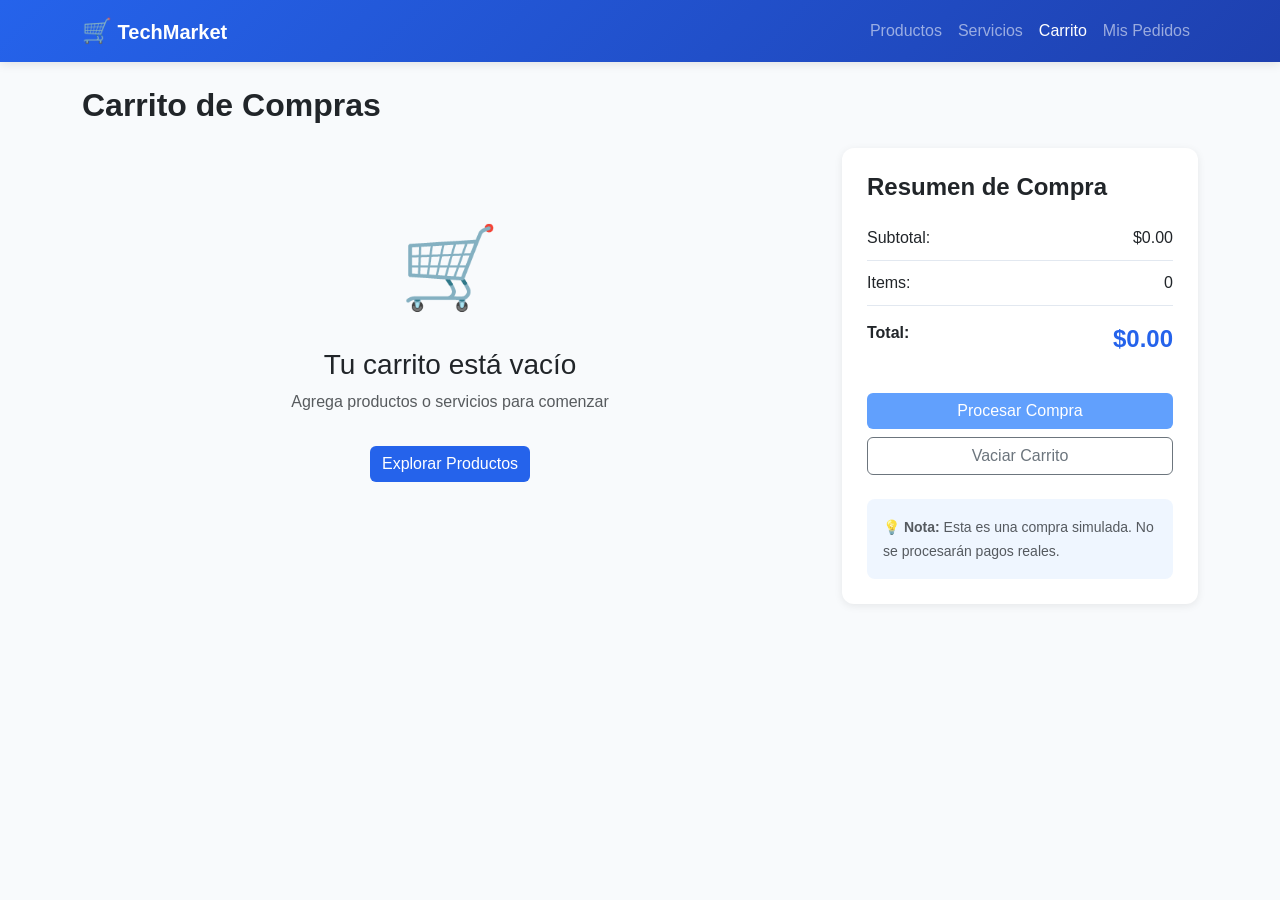
==== frontend/pages/carrito.html @ 2e981b22 "Implement order history and connection with backend" ====
<!DOCTYPE html>
<html lang="es">
<head>
    <meta charset="UTF-8">
    <meta name="viewport" content="width=device-width, initial-scale=1.0">
    <title>Carrito de Compras - TechMarket</title>
    <link href="https://cdn.jsdelivr.net/npm/bootstrap@5.3.0/dist/css/bootstrap.min.css" rel="stylesheet">
    <style>
        :root {
            --primary-color: #2563eb;
            --secondary-color: #1e40af;
            --danger-color: #ef4444;
        }

        body {
            background-color: #f8fafc;
            font-family: 'Segoe UI', Tahoma, Geneva, Verdana, sans-serif;
        }

        .navbar {
            background: linear-gradient(135deg, var(--primary-color), var(--secondary-color));
            box-shadow: 0 2px 10px rgba(0,0,0,0.1);
        }

        .cart-item {
            background: white;
            border-radius: 12px;
            padding: 20px;
            margin-bottom: 15px;
            box-shadow: 0 2px 8px rgba(0,0,0,0.08);
            transition: all 0.3s ease;
        }

        .cart-item:hover {
            box-shadow: 0 4px 12px rgba(0,0,0,0.12);
        }

        .item-icon {
            width: 80px;
            height: 80px;
            background: linear-gradient(135deg, #667eea 0%, #764ba2 100%);
            border-radius: 10px;
            display: flex;
            align-items: center;
            justify-content: center;
            color: white;
            font-size: 2rem;
        }

        .summary-card {
            background: white;
            border-radius: 12px;
            padding: 25px;
            box-shadow: 0 2px 8px rgba(0,0,0,0.08);
            position: sticky;
            top: 20px;
        }

        .summary-row {
            display: flex;
            justify-content: space-between;
            margin-bottom: 10px;
            padding-bottom: 10px;
            border-bottom: 1px solid #e2e8f0;
        }

        .summary-total {
            font-size: 1.5rem;
            font-weight: bold;
            color: var(--primary-color);
        }

        .quantity-control {
            display: flex;
            align-items: center;
            gap: 10px;
        }

        .quantity-btn {
            width: 30px;
            height: 30px;
            border-radius: 5px;
            border: 1px solid #cbd5e1;
            background: white;
            cursor: pointer;
            transition: all 0.2s;
        }

        .quantity-btn:hover {
            background: var(--primary-color);
            color: white;
            border-color: var(--primary-color);
        }

        .btn-primary {
            background: var(--primary-color);
            border: none;
        }

        .btn-primary:hover {
            background: var(--secondary-color);
        }

        .btn-danger {
            background: var(--danger-color);
            border: none;
        }

        .empty-cart {
            text-align: center;
            padding: 60px 20px;
        }

        .empty-cart-icon {
            font-size: 5rem;
            margin-bottom: 20px;
        }
    </style>
</head>
<body>
    <!-- Navbar -->
    <nav class="navbar navbar-expand-lg navbar-dark">
        <div class="container">
            <a class="navbar-brand fw-bold" href="#">
                <span style="font-size: 1.5rem;">🛒</span> TechMarket
            </a>
            <button class="navbar-toggler" type="button" data-bs-toggle="collapse" data-bs-target="#navbarNav">
                <span class="navbar-toggler-icon"></span>
            </button>
            <div class="collapse navbar-collapse" id="navbarNav">
                <ul class="navbar-nav ms-auto">
                    <li class="nav-item">
                        <a class="nav-link" href="catalogo.html">Productos</a>
                    </li>
                    <li class="nav-item">
                        <a class="nav-link" href="servicios.html">Servicios</a>
                    </li>
                    <li class="nav-item">
                        <a class="nav-link active" href="carrito.html">Carrito</a>
                    </li>
                    <li class="nav-item">
                        <a class="nav-link" href="historial.html">Mis Pedidos</a>
                    </li>
                </ul>
            </div>
        </div>
    </nav>

    <div class="container mt-4">
        <h2 class="fw-bold mb-4">Carrito de Compras</h2>

        <div class="row">
            <!-- Listado de Items -->
            <div class="col-lg-8">
                <div id="cartItems">
                    <!-- Los items se cargarán aquí dinámicamente -->
                </div>
            </div>

            <!-- Resumen de Compra -->
            <div class="col-lg-4">
                <div class="summary-card">
                    <h4 class="fw-bold mb-4">Resumen de Compra</h4>
                    
                    <div class="summary-row">
                        <span>Subtotal:</span>
                        <span id="subtotal">$0.00</span>
                    </div>
                    
                    <div class="summary-row">
                        <span>Items:</span>
                        <span id="totalItems">0</span>
                    </div>
                    
                    <div class="summary-row" style="border: none; margin-top: 15px;">
                        <span class="fw-bold">Total:</span>
                        <span class="summary-total" id="total">$0.00</span>
                    </div>

                    <button class="btn btn-primary w-100 mt-3" onclick="procesarCompra()" id="btnProcesar">
                        Procesar Compra
                    </button>

                    <button class="btn btn-outline-secondary w-100 mt-2" onclick="vaciarCarrito()">
                        Vaciar Carrito
                    </button>

                    <div class="mt-4 p-3" style="background: #eff6ff; border-radius: 8px;">
                        <small class="text-muted">
                            💡 <strong>Nota:</strong> Esta es una compra simulada. 
                            No se procesarán pagos reales.
                        </small>
                    </div>
                </div>
            </div>
        </div>
    </div>

    <!-- Modal Confirmar Compra -->
    <div class="modal fade" id="modalConfirmarCompra" tabindex="-1">
        <div class="modal-dialog">
            <div class="modal-content">
                <div class="modal-header bg-success text-white">
                    <h5 class="modal-title">✅ Compra Procesada</h5>
                    <button type="button" class="btn-close btn-close-white" data-bs-dismiss="modal"></button>
                </div>
                <div class="modal-body text-center py-4">
                    <div style="font-size: 4rem; color: #10b981;">✓</div>
                    <h4 class="mt-3">¡Orden generada exitosamente!</h4>
                    <p class="text-muted">Número de orden: <strong id="ordenId">#0</strong></p>
                    <p>Puedes revisar el estado de tu pedido en la sección "Mis Pedidos"</p>
                </div>
                <div class="modal-footer">
                    <button type="button" class="btn btn-secondary" data-bs-dismiss="modal">Cerrar</button>
                    <a href="historial.html" class="btn btn-primary">Ver Mis Pedidos</a>
                </div>
            </div>
        </div>
    </div>

    <script src="https://cdn.jsdelivr.net/npm/bootstrap@5.3.0/dist/js/bootstrap.bundle.min.js"></script>
    <script src="../js/carrito.js"></script>
</body>
</html>
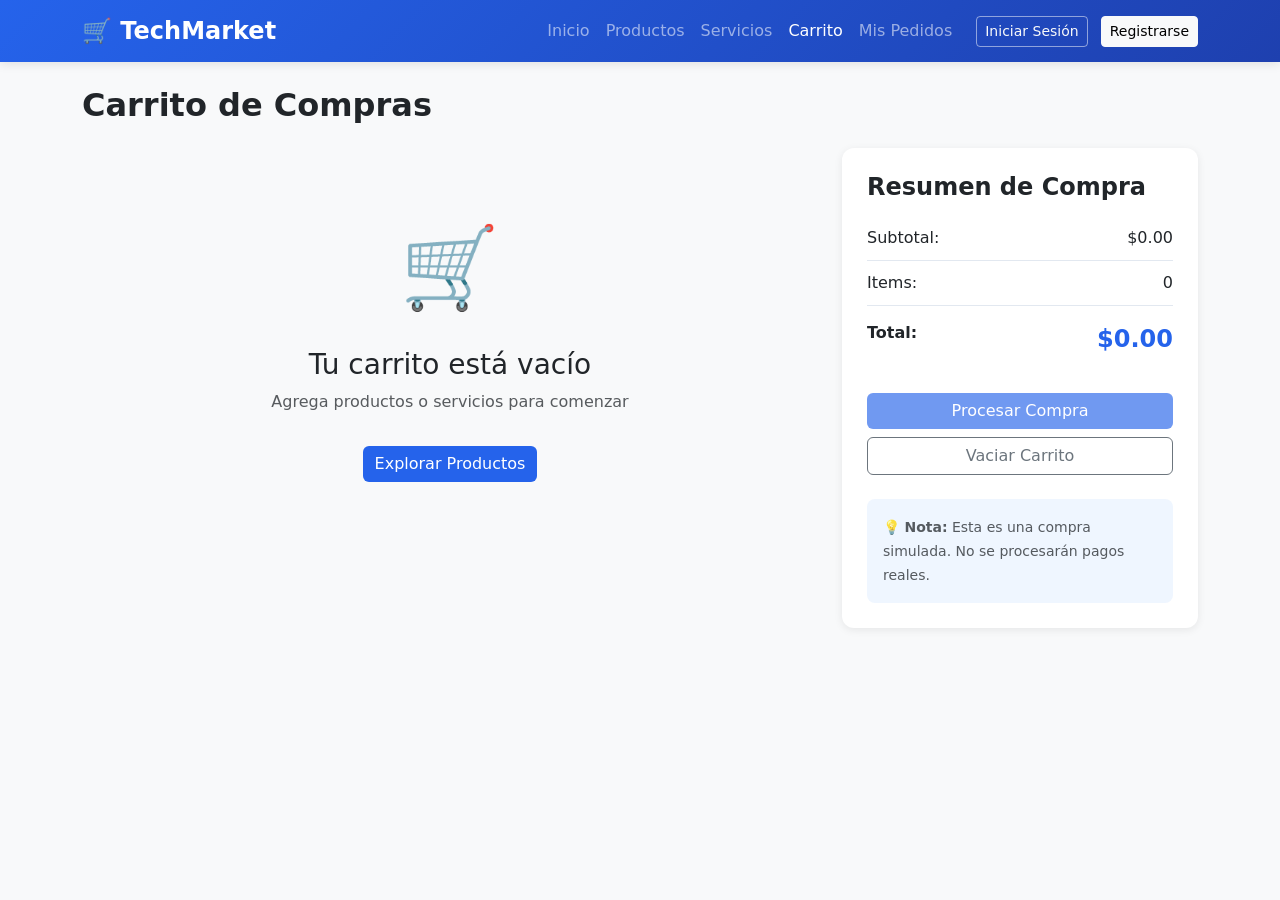
==== commit d341d84c: "Implement Login/SIgnUp logic and fix navbar bugs" ====
--- a/frontend/pages/carrito.html
+++ b/frontend/pages/carrito.html
@@ -1,38 +1,24 @@
 <!DOCTYPE html>
 <html lang="es">
+
 <head>
     <meta charset="UTF-8">
     <meta name="viewport" content="width=device-width, initial-scale=1.0">
     <title>Carrito de Compras - TechMarket</title>
     <link href="https://cdn.jsdelivr.net/npm/bootstrap@5.3.0/dist/css/bootstrap.min.css" rel="stylesheet">
+    <link href="../css/styles.css" rel="stylesheet">
     <style>
-        :root {
-            --primary-color: #2563eb;
-            --secondary-color: #1e40af;
-            --danger-color: #ef4444;
-        }
-
-        body {
-            background-color: #f8fafc;
-            font-family: 'Segoe UI', Tahoma, Geneva, Verdana, sans-serif;
-        }
-
-        .navbar {
-            background: linear-gradient(135deg, var(--primary-color), var(--secondary-color));
-            box-shadow: 0 2px 10px rgba(0,0,0,0.1);
-        }
-
         .cart-item {
             background: white;
             border-radius: 12px;
             padding: 20px;
             margin-bottom: 15px;
-            box-shadow: 0 2px 8px rgba(0,0,0,0.08);
+            box-shadow: 0 2px 8px rgba(0, 0, 0, 0.08);
             transition: all 0.3s ease;
         }
 
         .cart-item:hover {
-            box-shadow: 0 4px 12px rgba(0,0,0,0.12);
+            box-shadow: 0 4px 12px rgba(0, 0, 0, 0.12);
         }
 
         .item-icon {
@@ -51,7 +37,7 @@
             background: white;
             border-radius: 12px;
             padding: 25px;
-            box-shadow: 0 2px 8px rgba(0,0,0,0.08);
+            box-shadow: 0 2px 8px rgba(0, 0, 0, 0.08);
             position: sticky;
             top: 20px;
         }
@@ -117,6 +103,7 @@
         }
     </style>
 </head>
+
 <body>
     <!-- Navbar -->
     <nav class="navbar navbar-expand-lg navbar-dark">
@@ -130,6 +117,9 @@
             <div class="collapse navbar-collapse" id="navbarNav">
                 <ul class="navbar-nav ms-auto">
                     <li class="nav-item">
+                        <a class="nav-link" href="index.html">Inicio</a>
+                    </li>
+                    <li class="nav-item">
                         <a class="nav-link" href="catalogo.html">Productos</a>
                     </li>
                     <li class="nav-item">
@@ -142,6 +132,10 @@
                         <a class="nav-link" href="historial.html">Mis Pedidos</a>
                     </li>
                 </ul>
+                <div class="ms-3" id="auth-buttons">
+                    <a href="login.html" class="btn btn-outline-light btn-sm me-2">Iniciar Sesión</a>
+                    <a href="signup.html" class="btn btn-light btn-sm">Registrarse</a>
+                </div>
             </div>
         </div>
     </nav>
@@ -161,17 +155,17 @@
             <div class="col-lg-4">
                 <div class="summary-card">
                     <h4 class="fw-bold mb-4">Resumen de Compra</h4>
-                    
+
                     <div class="summary-row">
                         <span>Subtotal:</span>
                         <span id="subtotal">$0.00</span>
                     </div>
-                    
+
                     <div class="summary-row">
                         <span>Items:</span>
                         <span id="totalItems">0</span>
                     </div>
-                    
+
                     <div class="summary-row" style="border: none; margin-top: 15px;">
                         <span class="fw-bold">Total:</span>
                         <span class="summary-total" id="total">$0.00</span>
@@ -187,7 +181,7 @@
 
                     <div class="mt-4 p-3" style="background: #eff6ff; border-radius: 8px;">
                         <small class="text-muted">
-                            💡 <strong>Nota:</strong> Esta es una compra simulada. 
+                            💡 <strong>Nota:</strong> Esta es una compra simulada.
                             No se procesarán pagos reales.
                         </small>
                     </div>
@@ -219,6 +213,8 @@
     </div>
 
     <script src="https://cdn.jsdelivr.net/npm/bootstrap@5.3.0/dist/js/bootstrap.bundle.min.js"></script>
+    <script src="../js/auth.js"></script>
     <script src="../js/carrito.js"></script>
 </body>
+
 </html>
--- a/frontend/css/styles.css
+++ b/frontend/css/styles.css
@@ -0,0 +1,92 @@
+/* ===== TechMarket Unified Theme ===== */
+:root {
+    --primary-color: #2563eb;
+    --secondary-color: #1e40af;
+    --danger-color: #ef4444;
+    --success-color: #10b981;
+    --warning-color: #fbbf24;
+    --bg-light: #f8fafc;
+}
+
+/* Override Bootstrap primary color for consistency */
+.bg-primary {
+    background: linear-gradient(135deg, var(--primary-color), var(--secondary-color)) !important;
+}
+
+.btn-primary {
+    background-color: var(--primary-color) !important;
+    border-color: var(--primary-color) !important;
+}
+
+.btn-primary:hover {
+    background-color: var(--secondary-color) !important;
+    border-color: var(--secondary-color) !important;
+}
+
+/* Unified Navbar Styling */
+.navbar {
+    background: linear-gradient(135deg, var(--primary-color), var(--secondary-color)) !important;
+    box-shadow: 0 2px 10px rgba(0,0,0,0.1);
+}
+
+.navbar-brand {
+    font-weight: bold;
+    font-size: 1.5rem;
+}
+
+.nav-link {
+    transition: opacity 0.2s ease;
+}
+
+.nav-link:hover {
+    opacity: 0.8;
+}
+
+/* Auth buttons in navbar */
+.navbar .btn-outline-light {
+    border-color: rgba(255,255,255,0.5);
+}
+
+.navbar .btn-outline-light:hover {
+    background-color: rgba(255,255,255,0.1);
+    border-color: white;
+}
+
+body {
+    background-color: #f8f9fa; /* Gris muy suave de fondo */
+    min-height: 100vh;
+    display: flex;
+    flex-direction: column;
+}
+
+/* Hacemos que el footer siempre se quede abajo */
+footer {
+    margin-top: auto;
+    background-color: #2c3e50;
+    color: white;
+    padding: 1rem 0;
+}
+
+/* Mejoramos las tarjetas de productos/servicios */
+.card {
+    transition: transform 0.2s, box-shadow 0.2s;
+    border: none;
+    box-shadow: 0 2px 5px rgba(0,0,0,0.1);
+}
+
+.card:hover {
+    transform: translateY(-5px);
+    box-shadow: 0 5px 15px rgba(0,0,0,0.2);
+}
+
+.navbar-brand {
+    font-weight: bold;
+    font-size: 1.5rem;
+}
+
+/* Estilo para los precios */
+.price-tag {
+    font-size: 1.25rem;
+    color: #0d6efd;
+    font-weight: bold;
+}
